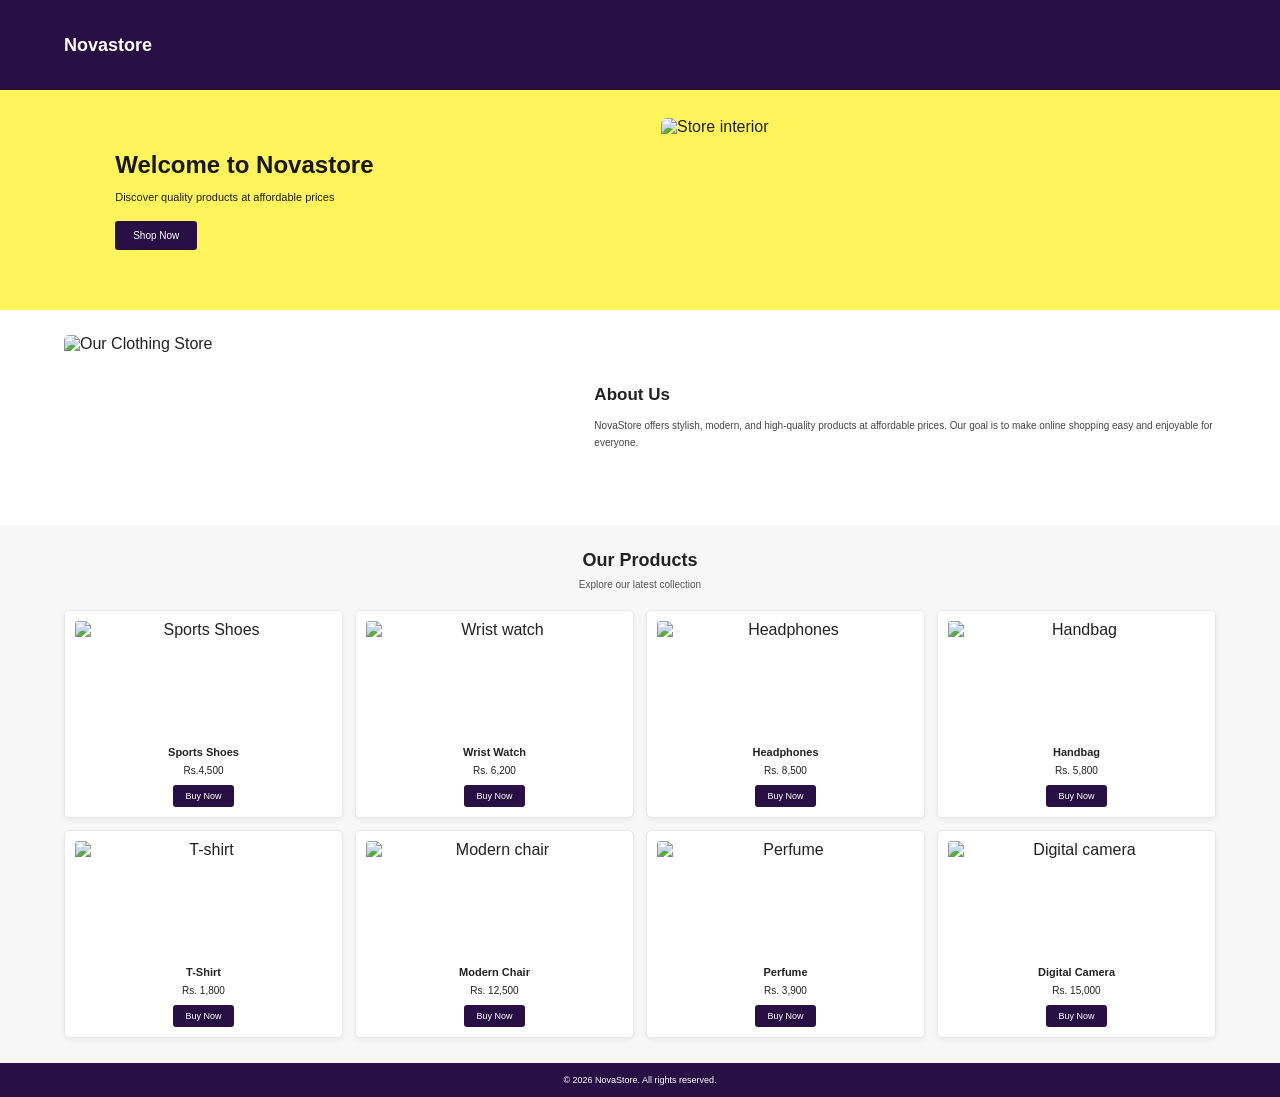
==== index.html @ bd0db607 "Add files via upload" ====
<!DOCTYPE html>
<html lang="en">
<head>
    <meta charset="UTF-8">
    <meta name="viewport" content="width=device-width, initial-scale=1.0">
    <title>Novastore Website</title>
     <!-- <link rel="preconnect" href="https://fonts.googleapis.com/">
    <link href="https://fonts.googleapis.com/css2?family=Poppins:wght@400;600&display=swap%22" rel="stylesheet">  -->
    <link rel="stylesheet" 
    href="https://cdnjs.cloudflare.com/ajax/libs/font-awesome/6.7.2/cssall.min.css"
    />
    <link rel="stylesheet" href="style.css">
</head>
<body>
    <!-- navbar -->
     <nav class="navbar">
        <h2>Novastore</h2>

        <div class="links">
            <a href="#Home">Home</a>
             <a href="#About">About</a>
              <a href="#Products">Products</a>
               <a href="#Contact">Contact</a>
             </div>
             <div class="menu-icon">
                <i class="fa-solid fa-bars-straggerd" onclick="toggleMenu()"></i>
             </div>
             </nav>
             <!-- hero section -->
              <section class="Hero" id="Home">
                <div class="Hero-text">
                    <h1>Welcome to Novastore</h1>
                    <p>Discover quality products at affordable prices</p>
                    <a href="#Products" class="btn">Shop Now</a>
                </div>
                <img src="https://images.unsplash.com/photo-1441986300917-64674bd600d8?w=700%22" alt="Store interior">
              </section>
              <!-- about section -->
               <section class="About" id="About">
              <img src="https://images.unsplash.com/photo-1441984904996-e0b6ba687e04?w=600%22" alt="Our Clothing Store">
              <div class="About-text">
                <h2>About Us</h2>
                <p> NovaStore offers stylish, modern, and high-quality products
                at affordable prices. Our goal is to make online shopping
                easy and enjoyable for everyone.</p>
              </div>
               </section>
               <!-- product section -->
                <section class="Products" id="Products">
                    <h2>Our Products</h2>
                    <p>Explore our latest collection</p>
                    <div class="Product-container">

                    <div class="Product">
                        <img src="https://images.unsplash.com/photo-1542291026-7eec264c27ff?w=400%22" alt="Sports Shoes">
                        <h3>Sports Shoes</h3>
                        <p>Rs.4,500</p>
                        <button>Buy Now</button>
                    </div>

                    <div class="product">
                <img src="https://images.unsplash.com/photo-1524592094714-0f0654e20314?w=400" alt="Wrist watch">
                <h3>Wrist Watch</h3>
                <p>Rs. 6,200</p>
                <button>Buy Now</button>
            </div>

             <div class="product">
                <img src="https://images.unsplash.com/photo-1505740420928-5e560c06d30e?w=400" alt="Headphones">
                <h3>Headphones</h3>
                <p>Rs. 8,500</p>
                <button>Buy Now</button>
            </div>

            <div class="product">
                <img src="https://images.unsplash.com/photo-1584917865442-de89df76afd3?w=400" alt="Handbag">
                <h3>Handbag</h3>
                <p>Rs. 5,800</p>
                <button>Buy Now</button>
            </div>

                <div class="product">
                <img src="https://images.unsplash.com/photo-1521572163474-6864f9cf17ab?w=400" alt="T-shirt">
                <h3>T-Shirt</h3>
                <p>Rs. 1,800</p>
                <button>Buy Now</button>
            </div>

            <div class="product">
                <img src="https://images.unsplash.com/photo-1503602642458-232111445657?w=400" alt="Modern chair">
                <h3>Modern Chair</h3>
                <p>Rs. 12,500</p>
                <button>Buy Now</button>
            </div>

             <div class="product">
                <img src="https://images.unsplash.com/photo-1541643600914-78b084683601?w=400" alt="Perfume">
                <h3>Perfume</h3>
                <p>Rs. 3,900</p>
                <button>Buy Now</button>
            </div>

             <div class="product">
                <img src="https://images.unsplash.com/photo-1516035069371-29a1b244cc32?w=400" alt="Digital camera">
                <h3>Digital Camera</h3>
                <p>Rs. 15,000</p>
                <button>Buy Now</button>
            </div>

                </section>
                <!-- footer -->
                 <footer>
                    <footer class="footer" id="contact">
                    <p>© 2026 NovaStore. All rights reserved.</p>
                 </footer>
</body>
<script>
    function toggleMenu(){
        document.getElementById("navLinks").classList
        .toggle("active")
    }
</script>
</html>
---- style.css ----
/* RESET */
* {
    margin: 0;
    padding: 0;
    box-sizing: border-box;
}

html {
    scroll-behavior: smooth;
}

body {
    font-family: 'Poppins', Arial, sans-serif;
    color: #222;
    background: white;
}

/* NAVBAR */
.navbar {
    position: relative;
    width: 100%;
    height: 10vh;
    background-color: #281044;
    color: white;
    padding: 10px 5%;
    display: flex;
    align-items: center;
    justify-content: space-between;
    
}
.menu-icon{
    color: white;
    font-size: 24px;
    cursor: pointer;
    display: none;  
  
}

.navbar h2 {
    font-size: 18px;
    color: white;
}

.links {
    display: flex;
    gap: 12px;
}

.links a {
    text-decoration: none;
    color: white;
    font-size: 10px;
    
}
.links a:hover{
    background-color: purple;
}
.links.active{
    display: flex;
}

/* HERO */
.Hero {
    background: #fff45c;
    min-height: 220px;
    padding: 25px 9%;
    display: flex;
    align-items: center;
    justify-content: space-between;
    gap: 25px;
}

.Hero-text {
    flex: 1;
}

.Hero-text h1 {
    font-size: 24px;
    color: #171717;
    margin-bottom: 12px;
}

.Hero-text p {
    font-size: 11px;
    margin-bottom: 18px;
}

.btn {
    display: inline-block;
    background: #281044;
    color: white;
    padding: 9px 18px;
    border-radius: 3px;
    text-decoration: none;
    font-size: 10px;
}
.btn:hover{
    background-color: purple;
}

.Hero img {
    width: 48%;
    height: 165px;
    object-fit: cover;
    border-radius: 6px;
}

/* ABOUT */
.About {
    display: flex;
    align-items: center;
    gap: 35px;
    padding: 25px 5%;
    background: white;
}

.About img {
    width: 43%;
    height: 165px;
    object-fit: cover;
    border-radius: 5px;
}

.About-text {
    flex: 1;
}

.About-text h2 {
    font-size: 17px;
    margin-bottom: 12px;
}

.About-text p {
    font-size: 10px;
    line-height: 1.7;
    color: #444;
}

/* PRODUCTS */
.Products {
    background: #f7f7f7;
    padding: 25px 5%;
    text-align: center;
}

.Products > h2 {
    font-size: 18px;
    margin-bottom: 8px;
}

.Products > p {
    font-size: 10px;
    margin-bottom: 20px;
    color: #555;
}

/* PRODUCT GRID */
.Product-container {
    display: grid;
    grid-template-columns: repeat(4, minmax(0, 1fr));
    gap: 12px;
    text-align: center;
}

/* PRODUCT CARDS */
.Product-container .Product,
.Product-container .product {
    background: white;
    padding: 10px;
    border-radius: 5px;
    border: 1px solid #e8e8e8;
    box-shadow: 0 2px 5px rgba(0, 0, 0, 0.06);
    min-width: 0;
}

.Product-container .Product img,
.Product-container .product img {
    display: block;
    width: 100%;
    height: 115px;
    object-fit: cover;
    border-radius: 3px;
    margin-bottom: 10px;
}

.Product-container .Product h3,
.Product-container .product h3 {
    font-size: 11px;
    margin-bottom: 7px;
}

.Product-container .Product p,
.Product-container .product p {
    font-size: 10px;
    margin-bottom: 9px;
}

.Product-container .Product button,
.Product-container .product button {
    background: #281044;
    color: white;
    border: none;
    border-radius: 3px;
    padding: 6px 12px;
    font-size: 9px;
    cursor: pointer;
}

/* FOOTER */
.footer {
    background: #281044;
    color: white;
    text-align: center;
    padding: 12px;
}

.footer p {
    font-size: 9px;
}

/* TABLET */
@media (max-width: 768px) {
  
    .menu-icon{
        display: block;
    }
}
.links{
    flex-direction: column;
    position: absolute;
    width: 100%;
    top: 10vh;
    left: 0;
    background-color: #281044;
    padding: 20px;
    gap: 20px;
    text-align: center;
    display: none; 
}
.links.active{
    display: flex;
}

/* MOBILE */
 @media (max-width: 480px) {
    .Product-container{
        grid-template-columns: 1fr;
    }
 
 }
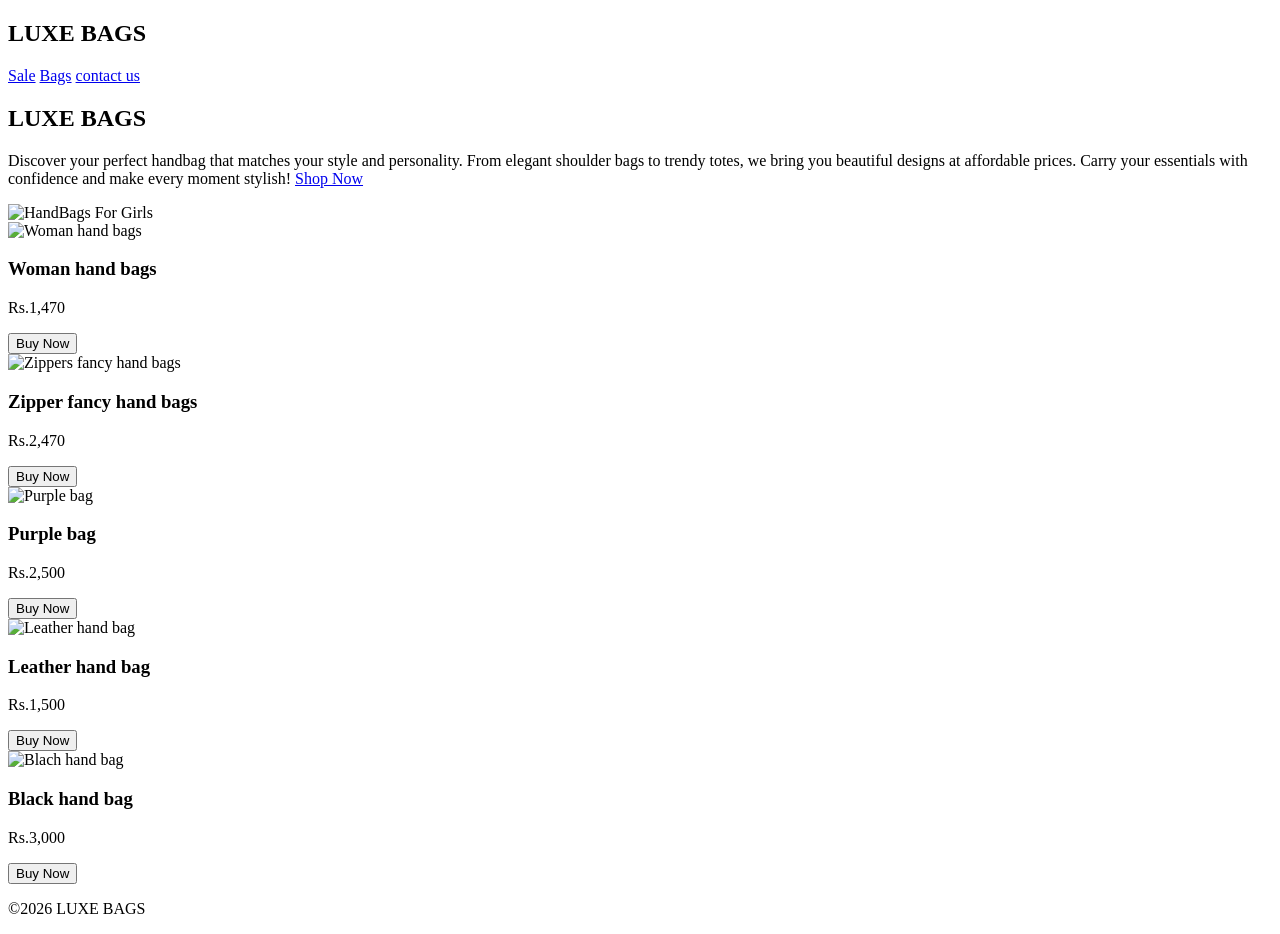
==== commit 74dd9c39: "Add files via upload" ====
--- a/index.html
+++ b/index.html
@@ -1,123 +1,69 @@
 <!DOCTYPE html>
 <html lang="en">
+
 <head>
     <meta charset="UTF-8">
     <meta name="viewport" content="width=device-width, initial-scale=1.0">
-    <title>Novastore Website</title>
-     <!-- <link rel="preconnect" href="https://fonts.googleapis.com/">
-    <link href="https://fonts.googleapis.com/css2?family=Poppins:wght@400;600&display=swap%22" rel="stylesheet">  -->
-    <link rel="stylesheet" 
-    href="https://cdnjs.cloudflare.com/ajax/libs/font-awesome/6.7.2/cssall.min.css"
-    />
+    <title>BAGS</title>
     <link rel="stylesheet" href="style.css">
 </head>
+
 <body>
-    <!-- navbar -->
-     <nav class="navbar">
-        <h2>Novastore</h2>
+    <nav class="navbar">
+        <h1>LUXE BAGS</h1>
+        <div class="Links">
+            <a href="#Sale">Sale</a>
+            <a href="#Bags">Bags</a>
+            <a href="#contact us">contact us</a>
+        </div>
+    </nav>
+    <section class="Hero" id="Sale">
+        <div class="Hero-text">
+            <h1>LUXE BAGS</h1>
+            <P>Discover your perfect handbag that matches your style and personality. From elegant shoulder
+                bags to trendy totes, we bring you beautiful designs at affordable prices. Carry your essentials with
+                confidence and make every moment stylish! <a href="Shop Now" class="btn">Shop Now</a></P>
+        </div>
+        <img src="https://img.drz.lazcdn.com/static/pk/p/d4b7d2a03f77d844c3432162a3d7d2ea.jpg_720x720q80.jpg" alt="HandBags For Girls">
+    </section>
 
-        <div class="links">
-            <a href="#Home">Home</a>
-             <a href="#About">About</a>
-              <a href="#Products">Products</a>
-               <a href="#Contact">Contact</a>
-             </div>
-             <div class="menu-icon">
-                <i class="fa-solid fa-bars-straggerd" onclick="toggleMenu()"></i>
-             </div>
-             </nav>
-             <!-- hero section -->
-              <section class="Hero" id="Home">
-                <div class="Hero-text">
-                    <h1>Welcome to Novastore</h1>
-                    <p>Discover quality products at affordable prices</p>
-                    <a href="#Products" class="btn">Shop Now</a>
-                </div>
-                <img src="https://images.unsplash.com/photo-1441986300917-64674bd600d8?w=700%22" alt="Store interior">
-              </section>
-              <!-- about section -->
-               <section class="About" id="About">
-              <img src="https://images.unsplash.com/photo-1441984904996-e0b6ba687e04?w=600%22" alt="Our Clothing Store">
-              <div class="About-text">
-                <h2>About Us</h2>
-                <p> NovaStore offers stylish, modern, and high-quality products
-                at affordable prices. Our goal is to make online shopping
-                easy and enjoyable for everyone.</p>
-              </div>
-               </section>
-               <!-- product section -->
-                <section class="Products" id="Products">
-                    <h2>Our Products</h2>
-                    <p>Explore our latest collection</p>
-                    <div class="Product-container">
+     <div class="Product">
+        <img src="https://www.purejoy.pk/wp-content/uploads/2026/05/Women-Hand-Bag-HB-451.webp" alt="Woman hand bags">
+        <h3>Woman hand bags</h3>
+        <p>Rs.1,470</p>
+        <button>Buy Now</button>
+    </div>
 
-                    <div class="Product">
-                        <img src="https://images.unsplash.com/photo-1542291026-7eec264c27ff?w=400%22" alt="Sports Shoes">
-                        <h3>Sports Shoes</h3>
-                        <p>Rs.4,500</p>
-                        <button>Buy Now</button>
-                    </div>
+    <div class="Product">
+        <img src="https://static-01.daraz.pk/p/2f12210eb48830f3caac41a08668a8b1.png" alt="Zippers fancy hand bags">
+        <h3>Zipper fancy hand bags</h3>
+        <p>Rs.2,470</p>
+        <button>Buy Now</button>
+    </div>
 
-                    <div class="product">
-                <img src="https://images.unsplash.com/photo-1524592094714-0f0654e20314?w=400" alt="Wrist watch">
-                <h3>Wrist Watch</h3>
-                <p>Rs. 6,200</p>
-                <button>Buy Now</button>
-            </div>
+     <div class="Product">
+        <img src="https://www.affordable.pk/uploads/products/thumbs/large_15155112610_118.JPG" alt="Purple bag">
+        <h3>Purple bag</h3>
+        <p>Rs.2,500</p>
+        <button>Buy Now</button>
+    </div>
 
-             <div class="product">
-                <img src="https://images.unsplash.com/photo-1505740420928-5e560c06d30e?w=400" alt="Headphones">
-                <h3>Headphones</h3>
-                <p>Rs. 8,500</p>
-                <button>Buy Now</button>
-            </div>
+     <div class="Product">
+        <img src="https://www.vegas.pk/beta-admin/public/storage/images/product/1690267645--7a44479c-2ab6-11ee-8952-0242ac110007.jpg" alt="Leather hand bag">
+        <h3>Leather hand bag</h3>
+        <p>Rs.1,500</p>
+        <button>Buy Now</button>
+    </div>
 
-            <div class="product">
-                <img src="https://images.unsplash.com/photo-1584917865442-de89df76afd3?w=400" alt="Handbag">
-                <h3>Handbag</h3>
-                <p>Rs. 5,800</p>
-                <button>Buy Now</button>
-            </div>
+     <div class="Product">
+        <img src="https://media.naheed.pk/catalog/product/cache/89c69824ad5d2b0a19f0657e7e713610/b/a/baa07.jpg" alt="Blach hand bag">
+        <h3>Black hand bag</h3>
+        <p>Rs.3,000</p>
+        <button>Buy Now</button>
+    </div>
 
-                <div class="product">
-                <img src="https://images.unsplash.com/photo-1521572163474-6864f9cf17ab?w=400" alt="T-shirt">
-                <h3>T-Shirt</h3>
-                <p>Rs. 1,800</p>
-                <button>Buy Now</button>
-            </div>
-
-            <div class="product">
-                <img src="https://images.unsplash.com/photo-1503602642458-232111445657?w=400" alt="Modern chair">
-                <h3>Modern Chair</h3>
-                <p>Rs. 12,500</p>
-                <button>Buy Now</button>
-            </div>
-
-             <div class="product">
-                <img src="https://images.unsplash.com/photo-1541643600914-78b084683601?w=400" alt="Perfume">
-                <h3>Perfume</h3>
-                <p>Rs. 3,900</p>
-                <button>Buy Now</button>
-            </div>
-
-             <div class="product">
-                <img src="https://images.unsplash.com/photo-1516035069371-29a1b244cc32?w=400" alt="Digital camera">
-                <h3>Digital Camera</h3>
-                <p>Rs. 15,000</p>
-                <button>Buy Now</button>
-            </div>
-
-                </section>
-                <!-- footer -->
-                 <footer>
-                    <footer class="footer" id="contact">
-                    <p>© 2026 NovaStore. All rights reserved.</p>
-                 </footer>
+    <footer class="footer" id="contact us">
+        <p>&copy;2026 LUXE BAGS</p>
+    </footer>
 </body>
-<script>
-    function toggleMenu(){
-        document.getElementById("navLinks").classList
-        .toggle("active")
-    }
-</script>
-</html>
+</html>
